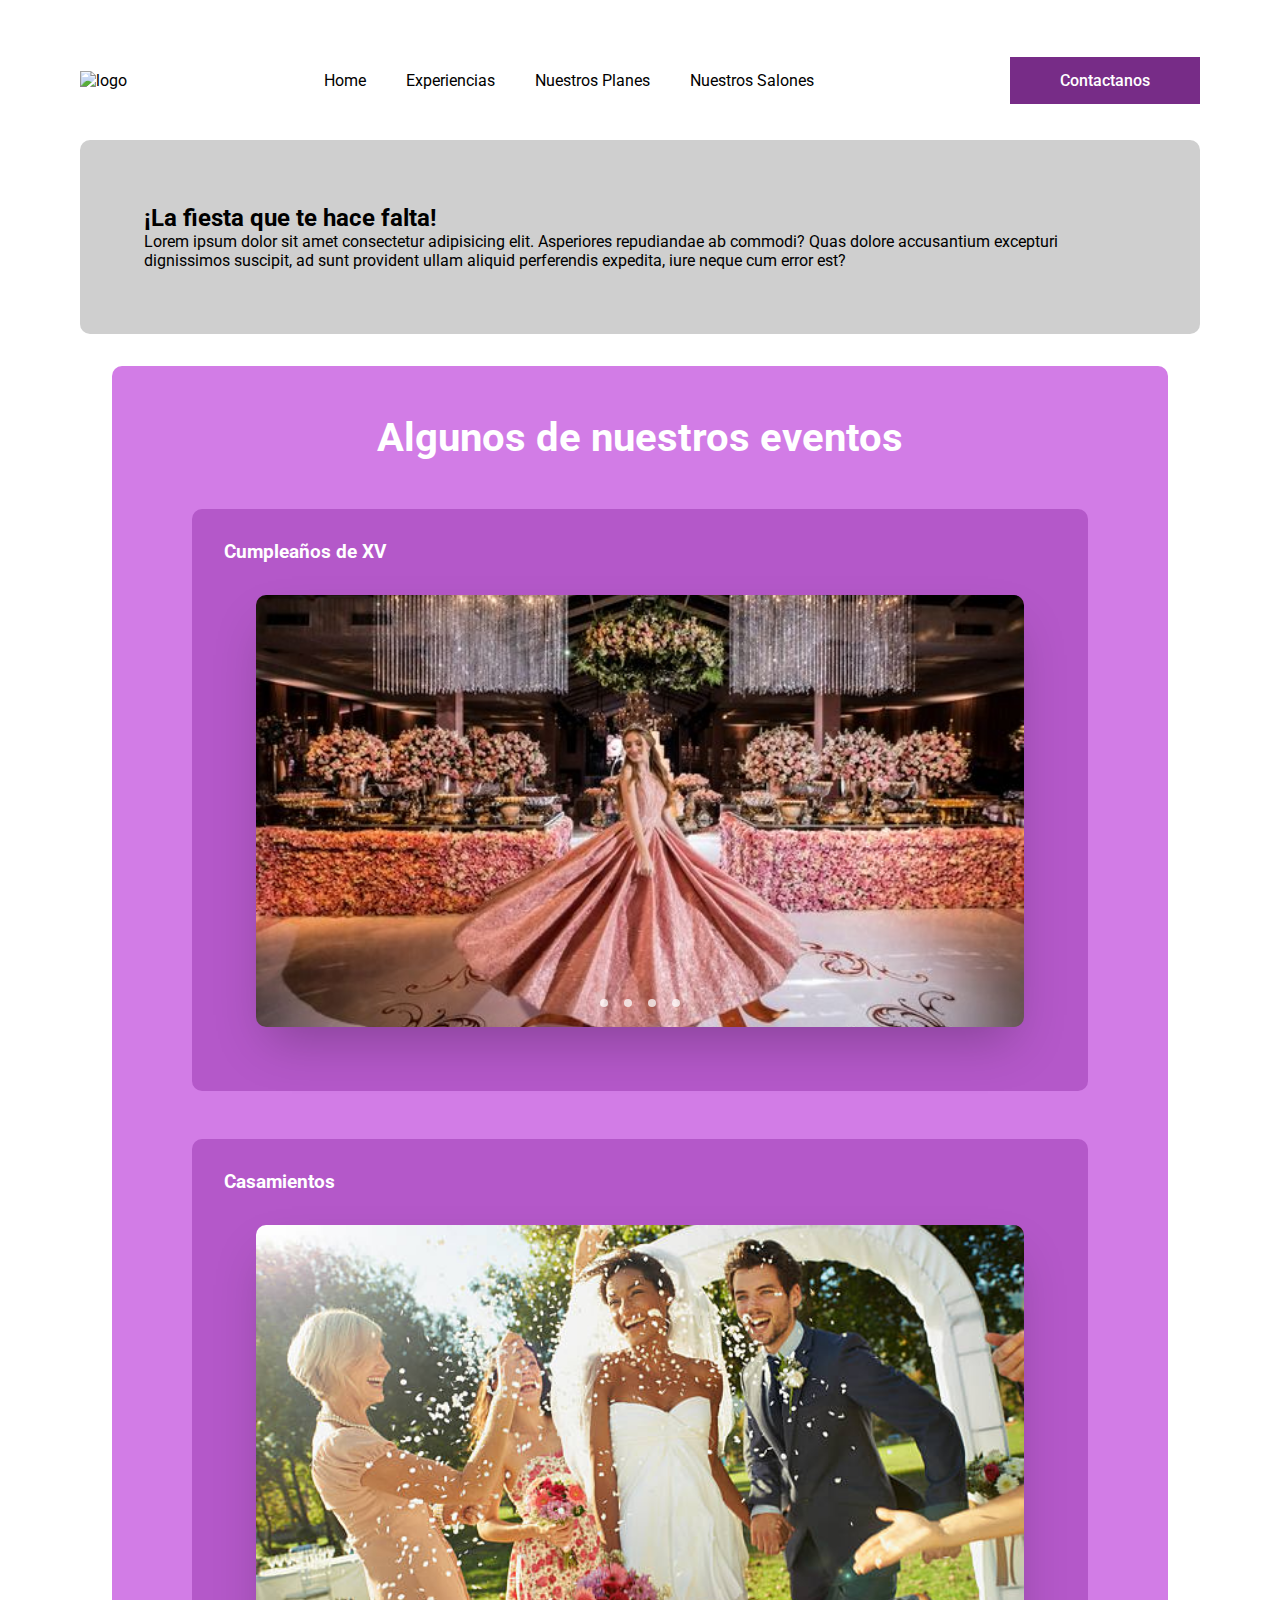
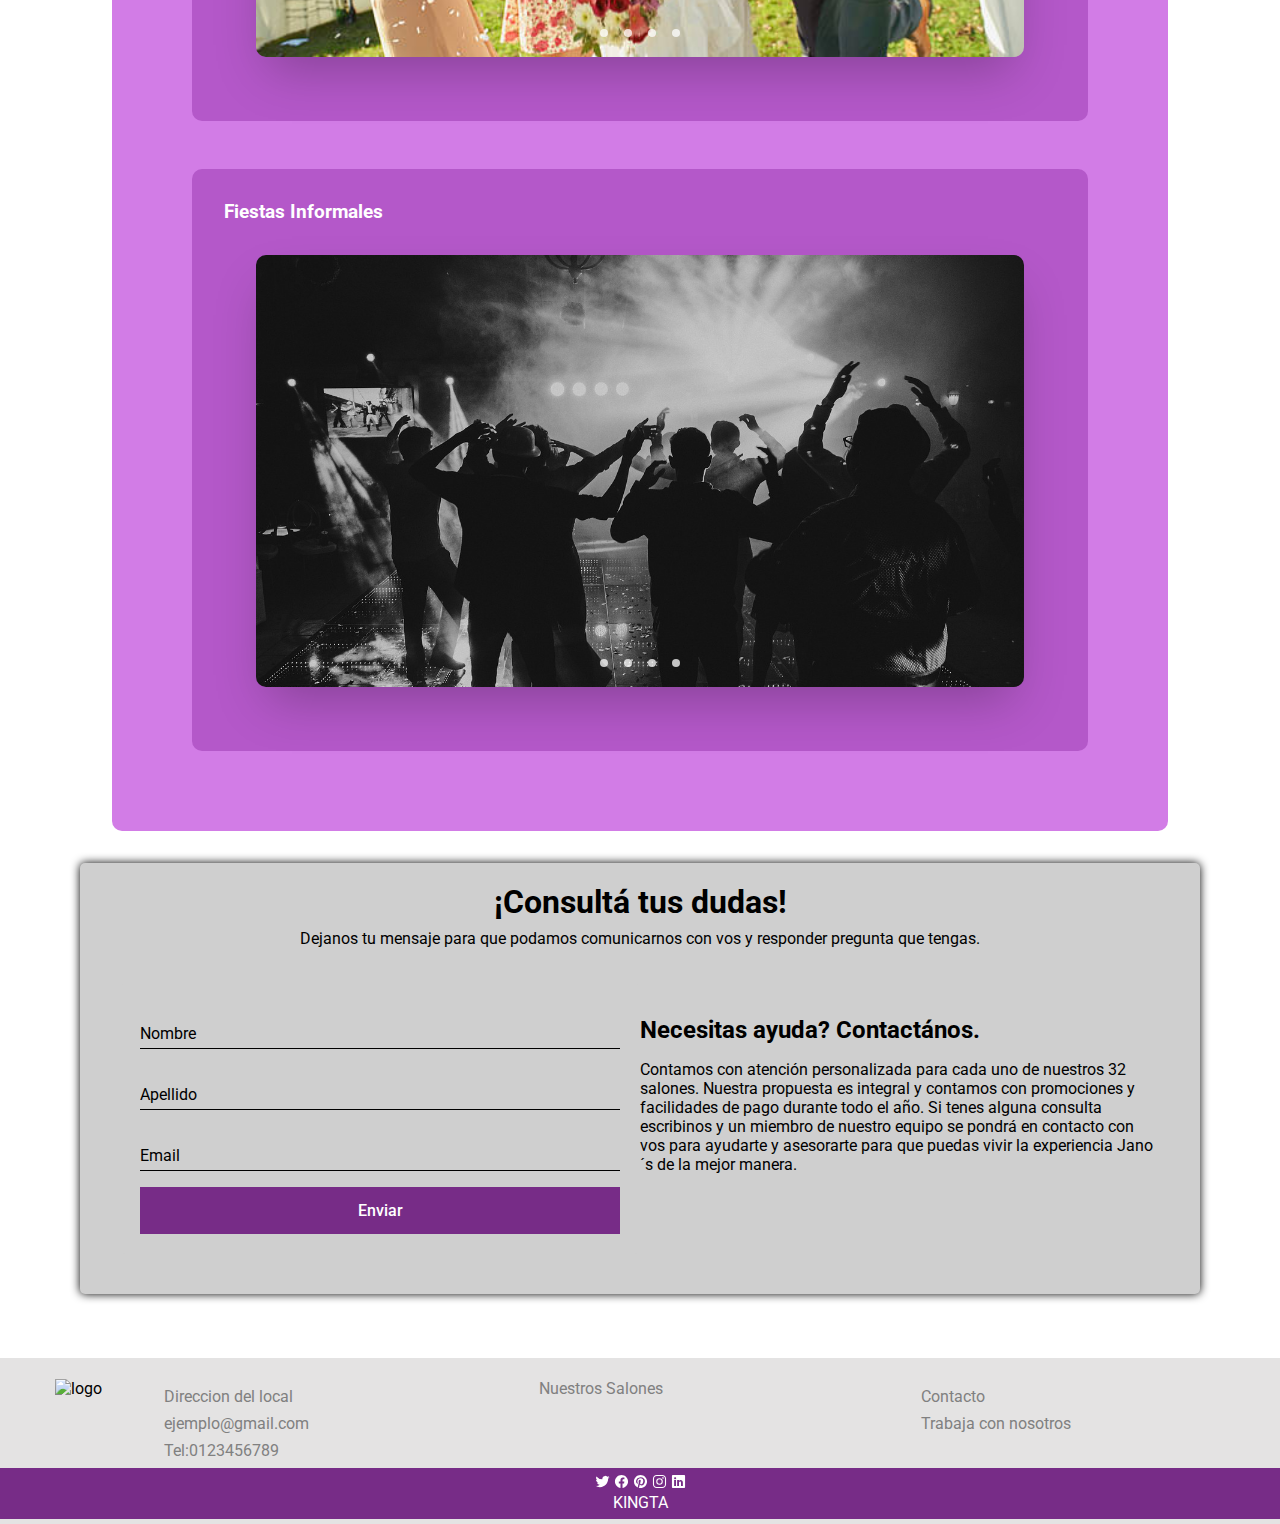
==== Proyecto 2 CaC/html/2.html @ 6ef2617f "Add files via upload" ====
<!DOCTYPE html>
<html lang="es">
<head>
    <meta charset="UTF-8">
    <meta http-equiv="X-UA-Compatible" content="IE=edge">
    <meta name="viewport" content="width=device-width, initial-scale=1.0">

    <link rel="stylesheet" href="../css/style.css">
    <link rel="stylesheet" href="../css/headeryfooter.css">
    <link rel="stylesheet" href="../css/formulario.css">
    <link rel="stylesheet" href="../css/styleEXP.css">

    <link rel="preconnect" href="https://fonts.googleapis.com">
    <link rel="preconnect" href="https://fonts.gstatic.com" crossorigin>
    <link href="https://fonts.googleapis.com/css2?family=Roboto:ital@1&display=swap" rel="stylesheet">
    <title>Kingta</title>
    <script src="https://kit.fontawesome.com/9b90b537f7.js" crossorigin="anonymous"></script>
</head>
<body>
    <header>
        <div class="container__header">

            <div class="logo">
                <img src="../img/logo2.png" alt="logo">
            </div>

            <div class="menu">
                <nav>
                    <ul>
                        <li><a href="index.html">Home</a></li>
                        <li><a href="2.html">Experiencias</a></li>
                        <li><a href="3.html">Nuestros Planes</a></li>
                        <li><a href="4.html">Nuestros Salones</a></li>
                    </ul>
                </nav>
            </div>
            <i class="fa-solid fa-bars" id="icon_menu"></i>
            <div class="header__register">
                <a href="#form" class="btn_header_register">Contactanos</a>
            </div>
        </div>
    </header>

<main>
    <div class="descripcion">
        <h2>¡La fiesta que te hace falta!</h2>
        <p>Lorem ipsum dolor sit amet consectetur adipisicing elit. Asperiores repudiandae ab commodi? Quas dolore accusantium excepturi dignissimos suscipit, ad sunt provident ullam aliquid perferendis expedita, iure neque cum error est?</p>
    </div>

    <div class="eventos-destacados">
        <h2>Algunos de nuestros eventos</h2>
        <div class="evento">
            <h3>Cumpleaños de XV</h3>
            <div class="container-slider">
                <div class="slider-wrapper">
                    <div class="slider2">
                        <img src="../img/xv/xv1.jpg" id="slide-1">
                        <img src="../img/xv/xv2.jpg" id="slide-2">
                        <img src="../img/xv/xv3.jpg" id="slide-3">
                        <img src="../img/xv/xv4.jpg" id="slide-4">
                    </div>
                    <div class="slider-nav">
                        <a href="#slide-1"></a>
                        <a href="#slide-2"></a>
                        <a href="#slide-3"></a>
                        <a href="#slide-4"></a>
                    </div>
                </div>
            </div>
        </div>

        <div class="evento">
            <h3>Casamientos</h3>
            <div class="container-slider">
                <div class="slider-wrapper">
                    <div class="slider2">
                        <img src="../img/casamiento/casamiento5.jpg" id="slide-5">
                        <img src="../img/casamiento/casamiento6.jpg" id="slide-6">
                        <img src="../img/casamiento/casamiento3.jpg" id="slide-7">
                        <img src="../img/casamiento/casamiento4.jpg" id="slide-8">
                    </div>
                    <div class="slider-nav">
                        <a href="#slide-5"></a>
                        <a href="#slide-6"></a>
                        <a href="#slide-7"></a>
                        <a href="#slide-8"></a>
                    </div>
                </div>
            </div>
        </div>

        <div class="evento">
            <h3>Fiestas Informales</h3>
            <div class="container-slider">
                <div class="slider-wrapper">
                    <div class="slider2">
                        <img src="../img/informal/informal6.jpg" id="slide-9">
                        <img src="../img/informal/informal5.jpg" id="slide-10">
                        <img src="../img/informal/informal4.jpeg" id="slide-11">
                        <img src="../img/informal/informal3.jpg" id="slide-12">
                    </div>
                    <div class="slider-nav">
                        <a href="#slide-9"></a>
                        <a href="#slide-10"></a>
                        <a href="#slide-11"></a>
                        <a href="#slide-12"></a>
                    </div>
                </div>
            </div>
        </div>

    </div>

<div class="form" id="form">
    <div class="titulo">
        <h2>¡Consultá tus dudas!</h2>
        <p>Dejanos tu mensaje para que podamos comunicarnos con vos y responder pregunta que tengas.</p>
    </div>
    <div class="form-class">
            <div class="container">
                <form class="formulario">
                    <input type="text" required>
                    <label class="lbl-nombre"><span class="text-nomb">Nombre</span></label>
                </form>
                <form class="formulario">
                    <input type="text" required>
                    <label class="lbl-nombre"><span class="text-nomb">Apellido</span></label>
                </form>
                <form class="formulario">
                    <input type="email" required>
                    <label class="lbl-nombre"><span class="text-nomb">Email</span></label>
                </form>
                <input type="button" class="btn_enviar_formulario" value="Enviar">
            </div>
        <div class="parrafo">
            <h3>Necesitas ayuda? Contactános.</h3>
            <p>Contamos con atención personalizada para cada uno de nuestros 32 salones. Nuestra propuesta es integral y contamos con promociones y facilidades de pago durante todo el año. Si tenes alguna consulta escribinos y un miembro de nuestro equipo se pondrá en contacto con vos para ayudarte y asesorarte para que puedas vivir la experiencia Jano´s de la mejor manera.</p>
        </div>
    </div>
</div>

</main>

<footer>
    <div class="info">
            <div class="logo-footer">
                <img src="../img/logo2.png" alt="logo">
            </div>
            <div class="info-local">
                <p>Direccion del local</p>
                <a href="mailto:ejemplo@gmail.com">ejemplo@gmail.com</a>
                <p>Tel:0123456789</p>
                <p></p>
            </div>

            <div class="info-local">
                <a href="4.html">Nuestros Salones</a>
            </div>

            <div class="info-local">
                <p><a href="#">Contacto</a></p>
                <p><a href="#">Trabaja con nosotros</a></p>
            </div>
    </div>    
        <div class="contacto-footer">
            <div class="redes">
                <a href="https://twitter.com/" target="_blank"><svg width="15" height="15" fill="#ffffff" viewBox="0 0 24 24" xmlns="http://www.w3.org/2000/svg">
                    <path d="M23.25 5.133a9.46 9.46 0 0 1-2.65.717 4.57 4.57 0 0 0 2.03-2.512c-.908.53-1.9.903-2.932 1.101A4.647 4.647 0 0 0 16.327 3c-2.55 0-4.615 2.034-4.615 4.542a4.37 4.37 0 0 0 .119 1.036A13.158 13.158 0 0 1 2.315 3.83a4.485 4.485 0 0 0-.627 2.283c0 1.574.821 2.967 2.062 3.782a4.57 4.57 0 0 1-2.1-.567v.056c0 2.204 1.595 4.036 3.704 4.454a4.752 4.752 0 0 1-1.216.159c-.291 0-.582-.028-.868-.085.587 1.805 2.294 3.118 4.315 3.155a9.356 9.356 0 0 1-6.835 1.88A13.063 13.063 0 0 0 7.816 21c8.501 0 13.146-6.923 13.146-12.928 0-.197-.006-.394-.015-.586a9.304 9.304 0 0 0 2.303-2.353Z"></path>
                </svg></a>
                <a href="https://facebook.com" target="_blank"><svg width="15" height="15" fill="#ffffff" viewBox="0 0 24 24" xmlns="http://www.w3.org/2000/svg">
                    <path fill-rule="evenodd" d="M22.5 12.063c0-5.799-4.702-10.5-10.5-10.5s-10.5 4.7-10.5 10.5c0 5.24 3.84 9.584 8.86 10.373v-7.337H7.692v-3.037h2.666V9.75c0-2.63 1.568-4.085 3.966-4.085 1.15 0 2.351.205 2.351.205v2.584h-1.324c-1.304 0-1.712.81-1.712 1.64v1.97h2.912l-.465 3.036H13.64v7.337c5.02-.788 8.859-5.131 8.859-10.373Z" clip-rule="evenodd"></path>
                </svg></a>
                <a href="https://pinterest.com" target="_blank"><svg width="15" height="15" fill="#ffffff" viewBox="0 0 24 24" xmlns="http://www.w3.org/2000/svg">
                    <path d="M12.002 1.5c-5.798 0-10.5 4.702-10.5 10.5 0 4.298 2.587 7.992 6.286 9.619-.028-.732-.005-1.613.183-2.41l1.35-5.723s-.338-.67-.338-1.66c0-1.556.9-2.718 2.025-2.718.957 0 1.416.717 1.416 1.575 0 .96-.614 2.395-.928 3.726-.263 1.116.557 2.02 1.66 2.02 1.987 0 3.327-2.554 3.327-5.582 0-2.302-1.551-4.022-4.369-4.022-3.182 0-5.17 2.377-5.17 5.03 0 .914.272 1.56.694 2.057.192.23.22.324.15.586-.052.193-.164.657-.216.844-.07.267-.286.361-.525.263-1.467-.6-2.151-2.203-2.151-4.013 0-2.981 2.517-6.558 7.504-6.558 4.008 0 6.647 2.902 6.647 6.014 0 4.12-2.292 7.196-5.667 7.196-1.134 0-2.198-.614-2.564-1.308 0 0-.61 2.419-.74 2.887-.22.811-.657 1.618-1.055 2.25.966.286 1.969.43 2.976.432 5.799 0 10.5-4.702 10.5-10.5C22.497 6.206 17.8 1.5 12.002 1.5Z"></path>
                </svg></a>
                <a href="https://instagram.com" target="_blank"><svg width="15" height="15" fill="#ffffff" viewBox="0 0 24 24" xmlns="http://www.w3.org/2000/svg">
                    <path d="M16.375 3.25a4.388 4.388 0 0 1 4.375 4.375v8.75a4.388 4.388 0 0 1-4.375 4.375h-8.75a4.389 4.389 0 0 1-4.375-4.375v-8.75A4.388 4.388 0 0 1 7.625 3.25h8.75Zm0-1.75h-8.75C4.256 1.5 1.5 4.256 1.5 7.625v8.75c0 3.369 2.756 6.125 6.125 6.125h8.75c3.369 0 6.125-2.756 6.125-6.125v-8.75c0-3.369-2.756-6.125-6.125-6.125Z"></path>
                    <path d="M17.688 7.625a1.313 1.313 0 1 1 0-2.625 1.313 1.313 0 0 1 0 2.625Z"></path>
                    <path d="M12 8.5a3.5 3.5 0 1 1 0 7 3.5 3.5 0 0 1 0-7Zm0-1.75a5.25 5.25 0 1 0 0 10.5 5.25 5.25 0 0 0 0-10.5Z"></path>
                </svg></a>
                <a href="https://linkedin.com" target="_blank"><svg width="15" height="15" fill="#ffffff" viewBox="0 0 24 24" xmlns="http://www.w3.org/2000/svg">
                    <path d="M20.82 1.5H3.294c-.957 0-1.794.69-1.794 1.635v17.566c0 .951.837 1.799 1.794 1.799h17.521c.963 0 1.685-.854 1.685-1.8V3.136c.006-.946-.722-1.635-1.68-1.635ZM8.01 19.005H5V9.65h3.01v9.354ZM6.61 8.228h-.022c-.963 0-1.586-.716-1.586-1.613C5.002 5.7 5.642 5 6.626 5c.984 0 1.587.695 1.608 1.614 0 .897-.624 1.613-1.625 1.613Zm12.395 10.777h-3.009V13.89c0-1.225-.438-2.063-1.526-2.063-.832 0-1.324.563-1.543 1.111-.082.197-.104.465-.104.739v5.328H9.815V9.65h3.008v1.301c.438-.623 1.122-1.52 2.713-1.52 1.975 0 3.469 1.301 3.469 4.108v5.465Z"></path>
                </svg></a>
            </div>
            <a href="index.html">KINGTA</a>
        </div>
</footer>

<script src="../js/script.js"></script>
</body>
</html>
---- Proyecto 2 CaC/css/style.css ----
html{
    scroll-behavior: smooth;
}

*{
    margin: 0;
    padding: 0;
    box-sizing: border-box;
    font-family: 'Roboto',Verdana, Geneva, Tahoma, sans-serif;
}

body{
    background: white;

}


/* portada y cover */

main{
    max-width: 1200px;
    height: calc(100vh+ 8000px);
    padding: 40px;
    margin: auto;

}

.cover{
    display: flex;
    justify-content: center;
    margin-top: 60px;
    background-color:rgb(210, 124, 230);
    padding: 30px;
    border-radius: 10px;
}

.text_cover{
    width: 40%;
}

.text_cover h1{
    font-size: 50px;
    color: white;
}

.text_cover p{
    font-size: 18px;
    margin-top: 40px;
    color: white;
}

.buttons_cover{
    display: flex;
    margin-top:40px ;

}

.btn_cover_register{
    padding: 14px 40px;
    border: none;
    background-color: rgb(119, 44, 135);
    color: white;
    font-weight: 500;
    font-size:16px;
    cursor: pointer;
    transition: background, color, 300ms;
}
.btn_cover_register:hover{
    background-color: rgb(140, 57, 158);
}

.btn_cover_readMore{
    padding: 14px 40px;
    border: none;
    background-color: rgb(119, 44, 135);
    color: white;
    font-weight: 500;
    font-size:16px;
    cursor: pointer;
    margin-left: 16px;
    transition: background, color, 300ms;
}
.btn_cover_readMore:hover{
    background-color: rgb(140, 57, 158);
}


.media__cover{
    width:60%;
}

.media__cover img{
    width:100%;
}

/* banner */

.container__banner{
    margin-top: 80px;
}

.banner{
    height: 250px;
    display: flex;
    align-items: center;
    background-color:rgb(174, 73, 197);
    position: relative;
}

.banner__icon-confetti{
    width: 35%;
    height: 100%;
}

#icon_confetti{
    width: 300px;
    margin-top: 20px;
    position: relative;
    filter: drop-shadow(-40px 0px 30px rgba(0,0,0,0.5));
}

.banner_text{
    width: 60%;
    position: relative;
    padding: 40px;
}

.banner_text h2{
    color: white;
    font-size: 32px;
    font-weight: 400;
}

.banner_text a{
    text-decoration: none;
    display: block;
    margin-top: 20px;
    color: white;
    font-size:16px;
    font-weight: bold;
    transition: color 300ms;
}

.banner_text a:hover{
    color: #69F1A1;
}

.banner__icon-bola{
    height: 100%;
    position: absolute;
    right: 10px;
    overflow: hidden;
}

#icon_bola{
    width: 300px;
    position: relative;
    margin-top: -100px;
    opacity: 0.8;
}

/* planes */

.planes{
    width: 90%;
    max-width: width 90px;
    margin: auto;
    height: 100vh;
    display: flex;
    justify-content: center;
    align-items: center;
    flex-wrap: wrap;
}

#foto{
    width: 100%;
    margin-top: 20px;
    margin-bottom: 10px;
}

.tabla{
    width:33%;
    height: 550px;
    margin: auto;
    border:1px solid pink;
    border-radius: 5px;
    box-shadow: 0px 0px 4px 0px #343759;
    padding: 60px;
    text-align: center;
    flex-grow: 1;
    color: white;
    background-color: rgb(210, 124, 230);;
}

.tabla>h2{
    font-size: 30px;
}

.tabla>h3{
    font-size: 20px;
    margin-bottom: 15px;
}

.tabla>p{
    display: block;
    margin-bottom: 15px;
}

.reserv{
    display:inline-block;
    width:150px;
    padding: 12px;
    background-color: rgb(119, 44, 135);
    text-decoration: none;
    border-radius: 100px;
    color: white;
    align-items: center;
    margin: auto;
    text-align: center;
    font-size: 14px;
    font-weight: 600;
    transition:color 300ms;
    cursor: pointer;
}

.reserv:hover{
    background-color:rgb(147, 66, 165);
    transform: scale(1.1);
    transition: 300ms all;
}

.tabla:hover{
    /* background-color:rgb(147, 66, 165); */
    transform: scale(1.1);
    transition: 300ms all;
}

@media (max-width:1100px){
    .container__header, main{
        padding: 20px;
    }

    #icon_menu{
        display:block;
        cursor: pointer;
        font-size: 24px;
    }

    .text_cover{
        width: 100%;
    }

    .btn_cover_register, .btn_cover_readMore{
        width: 50%;
        text-align: center;
        align-items: center;
        font-size: 12px;
    }

    .media__cover{
        display: none;
    } 
    
    .header__register{
        display: none;
    }

    .menu{
        position: absolute;
        right: 20px;
        top: 70px;
        overflow: hidden;
        z-index: 10;
        box-shadow: 0px 0px 30x -20px rgba(0,0,0,0.5);
        transition: all 300ms;
        height: 0px;
    }

    .menu nav ul{
        padding: 20px 0px;
        flex-direction: column;
        color: white;
        background-color: rgb(174, 73, 197);
    }
    .menu nav ul li{
        padding: 10px 40px;
        color: white;
    }

    .menu nav ul li a{
        color: white;
    }

    .mostrar_menu{
        /* js */
        height: 235px;
    }

    .text_cover h1{
        font-size: 40px;
    }

    .text_cover p{
        font-size: 16px;
    }

    .banner_text h2{
        font-size: 22px;
    }

    #icon_confetti{
        left: -10px;
    }

    .banner__icon-bola{
        right: -20px;
    }

    

}

@media (max-width:920px){
    .text_cover{
        width: 100%;
    }
    .btn_cover_register, .btn_cover_readMore{
        width: 50%;
        text-align: center;
        align-items: center;
        font-size: 12px;
    }

    .media__cover{
        display: none;
    }

    .banner{
        height: auto;
        flex-wrap: wrap;
    }

    #icon_bola{
        display: none;
    }

    #icon_confetti{
        left: 0;
    }

    .banner_text{
        width: 100%;
        margin-top: -50px;
    }

    .tabla{
        width: 99%;
        flex-direction: column;
        margin-bottom: 20px;
        height: auto;
    }

    .planes{
        margin-top: 20px;
        margin-bottom:10px;
        height: auto;
    }
    
    .form-class{
        flex-direction: column;
    }

    .container{
        width: 100%;
    }

    .parrafo{
        width: 100%;
    }

    .info{
        flex-direction: column;
    }

    .logo-footer{
        width: 100%;
    }

    .info-local{
        width: 100%;
    }

}
---- Proyecto 2 CaC/css/headeryfooter.css ----
header{
    height: 100px;
}

.container__header{
    max-width: 1200px;
    height: 100%;
    margin: auto;
    padding: 40px;
    padding-top: 80px;
    display: flex;
    justify-content: space-between;
    align-items: center;

}

.logo img{
    width:6rem;
}

.menu nav ul{
    display: flex;
    align-items: right;
}

.menu nav ul li{
    list-style: none;
    padding: 0px 20px;
    
}

.menu nav ul li a{
    font-size: 16px;
    text-decoration: none;
    color: #000;
    transition: opacity 300ms;
}

.menu nav ul li a:hover{
opacity: 0.6;

}

.btn_header_register{
    padding: 14px 50px;
    border: none;
    background:rgb(119, 44, 135);
    color:white;
    font-weight: 500;
    font-size:16px;
    cursor: pointer;
    transition: background, color, 300ms;
    text-decoration: none;
}

.btn_header_register:hover{
    background-color: rgb(140, 57, 158);

}

#icon_menu{
    display:none;
}

footer{
    margin-top: 1.5rem;
    padding-top: 5px;
    padding-bottom: 5px;
    width: 100%;
    flex-direction: column;
    background-color: rgb(228, 227, 227);
}

.logo-footer img{
    width:6rem;
    align-items: left;
    width: 25%;
}

.info{
    display: flex;
    justify-content:space-evenly;
    width: 100%;
    margin-top: 1rem;
}

.info-local{
    width: 25%;
    color: gray;
    font-size: 1rem
}
.info-local a:hover{
    color: black;
}
.info-local a{
    text-decoration: none;
    color: gray;
    margin: 0.5rem;
}
.info-local p{
    margin: 0.5rem;
}
.info-local p:hover{
    color:black;
}


.contacto-footer{
    background-color:rgb(119, 44, 135);
    color: white;
    text-align: center;
    padding: 0.4rem;
    flex-direction: column;
}
.contacto-footer a{
    text-decoration: none;
    color: white;
    flex-direction: column;
}
.redes{
    text-align: center;
}

@media (max-width:1100px){
    .container__header, main{
        padding: 20px;
    }

    #icon_menu{
        display:block;
        cursor: pointer;
        font-size: 24px;
    }

    .text_cover{
        width: 100%;
    }

    .btn_cover_register, .btn_cover_readMore{
        width: 50%;
        text-align: center;
        align-items: center;
        font-size: 12px;
    }

    .media__cover{
        display: none;
    } 
    
    .header__register{
        display: none;
    }

    .menu{
        position: absolute;
        right: 20px;
        top: 70px;
        overflow: hidden;
        z-index: 10;
        box-shadow: 0px 0px 30x -20px rgba(0,0,0,0.5);
        transition: all 300ms;
        height: 0px;
    }

    .menu nav ul{
        padding: 20px 0px;
        flex-direction: column;
        color: white;
        background-color: rgb(174, 73, 197);
    }
    .menu nav ul li{
        padding: 10px 40px;
        color: white;
    }

    .menu nav ul li a{
        color: white;
    }

    .mostrar_menu{
        /* js */
        height: 235px;
    }

    .text_cover h1{
        font-size: 40px;
    }

    .text_cover p{
        font-size: 16px;
    }

    .banner_text h2{
        font-size: 22px;
    }

    #icon_confetti{
        left: -10px;
    }

    .banner__icon-bola{
        right: -20px;
    }

    

}

@media (max-width:920px){
    .text_cover{
        width: 100%;
    }
    .btn_cover_register, .btn_cover_readMore{
        width: 50%;
        text-align: center;
        align-items: center;
        font-size: 12px;
    }

    .media__cover{
        display: none;
    }

    .banner{
        height: auto;
        flex-wrap: wrap;
    }

    #icon_bola{
        display: none;
    }

    #icon_confetti{
        left: 0;
    }

    .banner_text{
        width: 100%;
        margin-top: -50px;
    }

    .tabla{
        width: 99%;
        flex-direction: column;
        margin-bottom: 20px;
        height: auto;
    }

    .planes{
        margin-top: 20px;
        margin-bottom:10px;
        height: auto;
    }
    
    .form-class{
        flex-direction: column;
    }

    .container{
        width: 100%;
    }

    .parrafo{
        width: 100%;
    }

    .info{
        flex-direction: column;
    }

    .logo-footer{
        width: 100%;
    }

    .info-local{
        width: 100%;
    }

}
---- Proyecto 2 CaC/css/formulario.css ----
/* <!-- FORMULARIO --> */

.form{
    display: flex;
    background-color:rgb(207, 207, 207);
    padding: 20px;
    border-radius: 5px;
    width: 100%;
    box-shadow: 0 0 10px black;
    border-radius: 5px;
    flex-direction: column;
}

.form-class{
    display: flex;
    background-color:rgb(207, 207, 207);
    padding: 20px;
    width: 100%;
    margin-top: 1rem;
}

.container{
    display: flex;
    background-color:rgb(207, 207, 207);
    padding: 20px;
    border-radius: 5px;
    width: 50%;
    flex-direction: column;
}

.titulo{
    color: black;
    text-align: center;
    width: 100%;
    height: 100%;
    text-align: center;
    margin-bottom: 0;
    background-color:rgb(207, 207, 207);
}
.titulo h2{
    font-size:2rem;
    margin-bottom: 0.5rem;
}

.formulario{
    width: 100%;
    height: 100%;
    display: flex;
    position: relative;
    overflow: hidden;
    background-color: rgb(207, 207, 207);
    margin-bottom: 1rem;
}

.formulario input {
    width: 100%;
    height: 100%;
    background: none;
    color: black;
    padding-top: 20px;
    border:none;
    outline: 0px;
    margin-top: 10px;
}

.formulario .lbl-nombre{
    position: absolute;
    bottom: 0%;
    left: 0;
    width: 100%;
    height: 100%;
    pointer-events: none;
    border-bottom: 1px solid black;

}

.formulario .lbl-nombre:after{
    content: '';
    position: absolute;
    bottom: -1px;
    left: 0;
    width: 100%;
    height: 100%;
    border-bottom: 1px solid rgb(212, 95, 240);
    transform: translateX(-100%);
    transition: all 0.3s ease;

}

.text-nomb{
    position: absolute;
    bottom: 5px;
    left: 0;
    transition: all 0.3s ease;
    color: black;
}

.formulario input:focus + .lbl-nombre .text-nomb,.formulario input:valid + .lbl-nombre .text-nomb{
    transform: translateY(-150%);
    font-size:14px;
    color:rgb(212, 95, 240);
}

.formulario input:focus + .lbl-nombre::after,.formulario input:valid + .lbl-nombre::after{
    transform: translateX(0%);
}

.btn_enviar_formulario{
    padding: 14px 50px;
    border: none;
    background:rgb(119, 44, 135);
    color:white;
    font-weight: 500;
    font-size:16px;
    cursor: pointer;
    transition: background, color, 300ms;
}

.btn_enviar_formulario:hover{
    background-color: rgb(140, 57, 158);
}

.parrafo{
    width: 50%;
    color: black;
}

.parrafo h3{
    margin-bottom: 1rem;
    font-size: 1.5rem;
    margin-top: 2rem;
}

@media (max-width:1100px){
    .container__header, main{
        padding: 20px;
    }

    #icon_menu{
        display:block;
        cursor: pointer;
        font-size: 24px;
    }

    .text_cover{
        width: 100%;
    }

    .btn_cover_register, .btn_cover_readMore{
        width: 50%;
        text-align: center;
        align-items: center;
        font-size: 12px;
    }

    .media__cover{
        display: none;
    } 
    
    .header__register{
        display: none;
    }

    .menu{
        position: absolute;
        right: 20px;
        top: 70px;
        overflow: hidden;
        z-index: 10;
        box-shadow: 0px 0px 30x -20px rgba(0,0,0,0.5);
        transition: all 300ms;
        height: 0px;
    }

    .menu nav ul{
        padding: 20px 0px;
        flex-direction: column;
        color: white;
        background-color: rgb(174, 73, 197);
    }
    .menu nav ul li{
        padding: 10px 40px;
        color: white;
    }

    .menu nav ul li a{
        color: white;
    }

    .mostrar_menu{
        /* js */
        height: 235px;
    }

    .text_cover h1{
        font-size: 40px;
    }

    .text_cover p{
        font-size: 16px;
    }

    .banner_text h2{
        font-size: 22px;
    }

    #icon_confetti{
        left: -10px;
    }

    .banner__icon-bola{
        right: -20px;
    }

    

}

@media (max-width:920px){
    .text_cover{
        width: 100%;
    }
    .btn_cover_register, .btn_cover_readMore{
        width: 50%;
        text-align: center;
        align-items: center;
        font-size: 12px;
    }

    .media__cover{
        display: none;
    }

    .banner{
        height: auto;
        flex-wrap: wrap;
    }

    #icon_bola{
        display: none;
    }

    #icon_confetti{
        left: 0;
    }

    .banner_text{
        width: 100%;
        margin-top: -50px;
    }

    .tabla{
        width: 99%;
        flex-direction: column;
        margin-bottom: 20px;
        height: auto;
    }

    .planes{
        margin-top: 20px;
        margin-bottom:10px;
        height: auto;
    }
    
    .form-class{
        flex-direction: column;
    }

    .container{
        width: 100%;
    }

    .parrafo{
        width: 100%;
    }

    .info{
        flex-direction: column;
    }

    .logo-footer{
        width: 100%;
    }

    .info-local{
        width: 100%;
    }

}
---- Proyecto 2 CaC/css/styleEXP.css ----
.descripcion{
    width: 100%;
    height: 100%;
    padding: 4rem;
    background-color: rgb(207, 207, 207);
    border-radius: 10px;
}

.eventos-destacados{
    background-color: rgb(210, 124, 230);;
    padding: 2rem;
    margin: 2rem;
    border-radius: 10px;
    color: white;
}

.evento{
    background-color: rgb(180, 88, 201);
    margin: 3rem;
    padding: 2rem;
    border-radius: 10px;
}

.eventos-destacados h2{
    text-align: center;
    font-size: 2.5rem;
    margin: 1rem;
}

.slider{
    width: 50rem;
    height:auto;
    margin: 3rem auto 2rem;
    overflow: hidden;
}

.slider ul{
    display: flex;
    padding: 0;
    width: 400%;
    animation: slide 16s infinite alternate ease-in-out;
}

.slider li{
    list-style: none;
    width: 100%;
}

.slider img{
    width: 100%;
}

/* slider 2 */
.container-slider{
    padding: 2rem;
}

.slider-wrapper{
    position: relative;
    max-width:48rem;
    margin: 0 auto;
}

.slider2{
    display: flex;
    aspect-ratio: 16 / 9;
    overflow-x: auto;
    scroll-snap-type: x mandatory;
    scroll-behavior: smooth;
    box-shadow: 0 1.5rem 3rem -0.75rem hsla(0,0%,0%,0.25);
    border-radius: 10px;
    overflow: hidden;
    
}

.slider2 img{
    flex: 1 0 100%;
    scroll-snap-align: start;
    object-fit: cover;
    
}

.slider-nav{
    display: flex;
    column-gap: 1rem;
    position: absolute;
    bottom: 1.25rem;
    left: 50%;
    transform: translateX(-50%);
    z-index: 1;
    
}

.slider-nav a{
    width: 0.5rem;
    height: 0.5rem;
    border-radius: 50%;
    background-color: white;
    opacity: 0.75;
    transition: opacity ease 250ms;
}

.slider-nav a:hover{
    opacity: 1;

}

@keyframes slide {
    0%{margin-left:0%;}
    25%{margin-left:0%;}
    
    30%{margin-left:-100%;}
    50%{margin-left:-100%;}

    55%{margin-left:-200%;}
    75%{margin-left:-200%;}

    80%{margin-left:-300%;}
    100%{margin-left:-300%;}

}
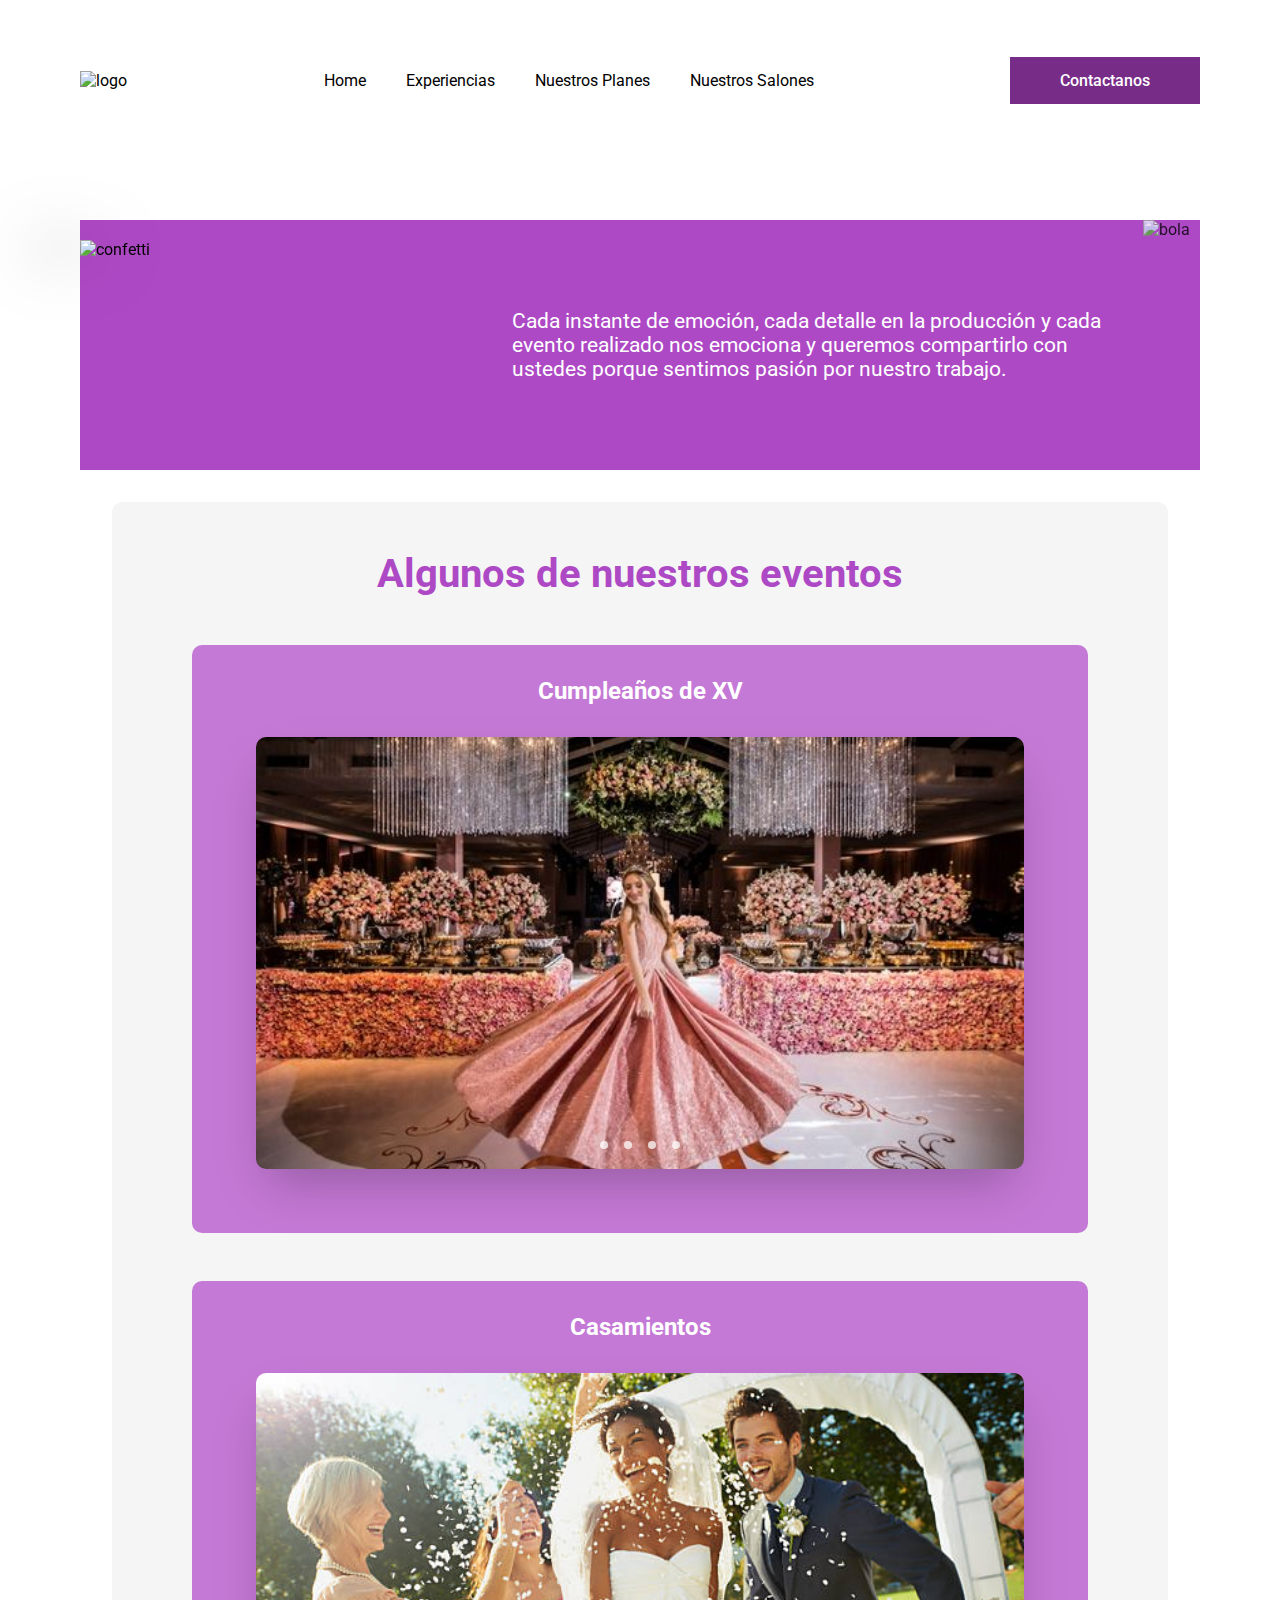
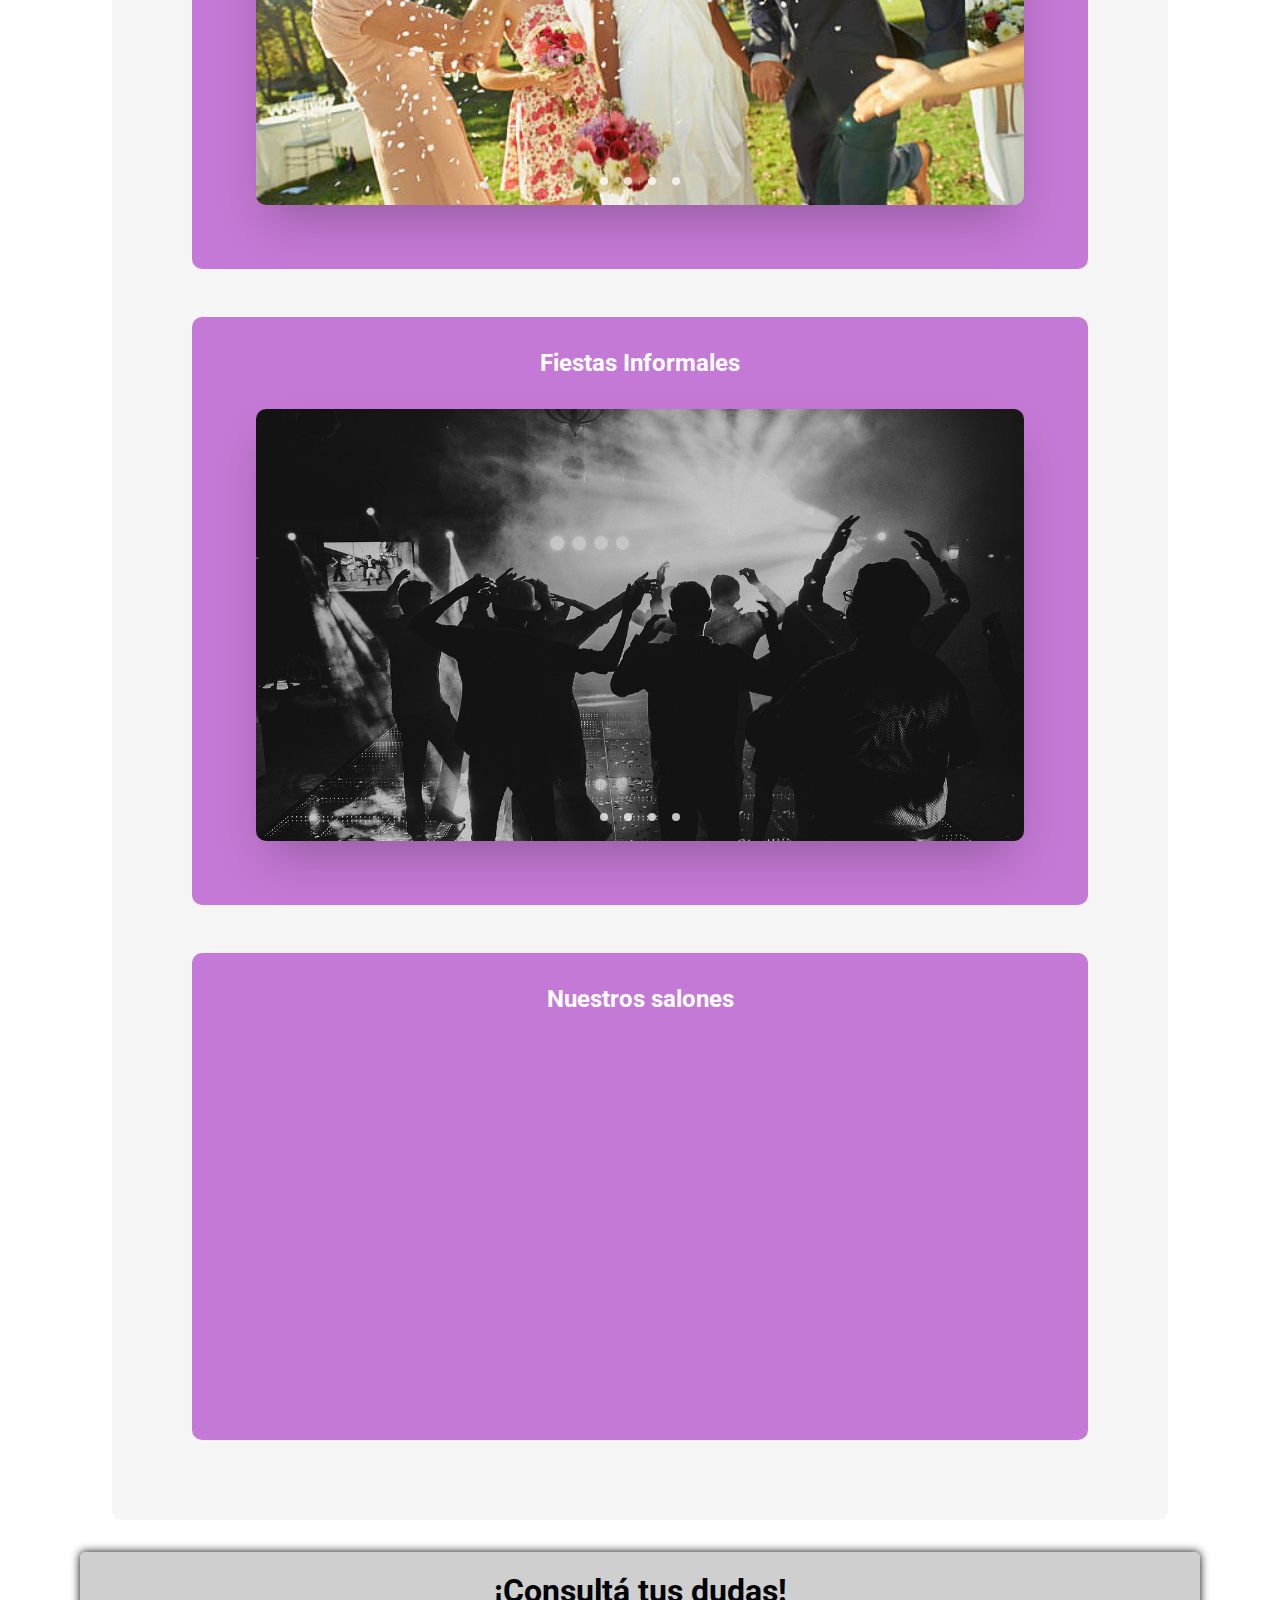
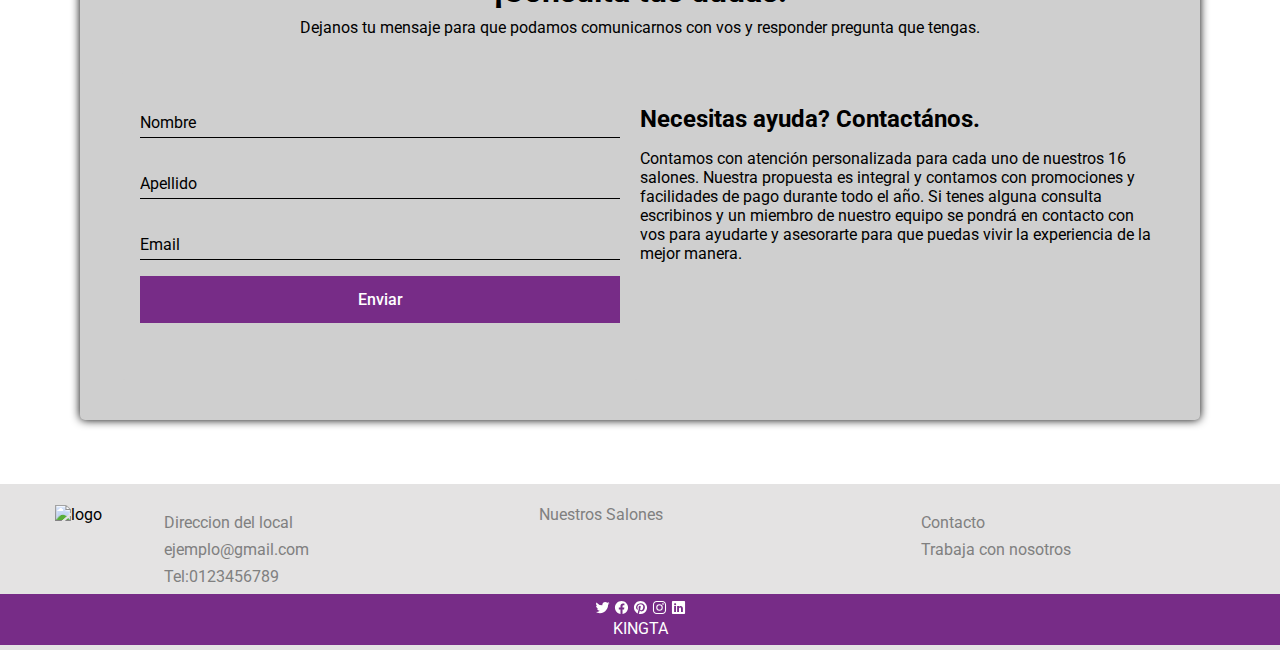
==== commit 028d304c: "Add files via upload" ====
--- a/Proyecto 2 CaC/html/2.html
+++ b/Proyecto 2 CaC/html/2.html
@@ -42,9 +42,18 @@
     </header>
 
 <main>
-    <div class="descripcion">
-        <h2>¡La fiesta que te hace falta!</h2>
-        <p>Lorem ipsum dolor sit amet consectetur adipisicing elit. Asperiores repudiandae ab commodi? Quas dolore accusantium excepturi dignissimos suscipit, ad sunt provident ullam aliquid perferendis expedita, iure neque cum error est?</p>
+    <div class="container__banner">
+        <div class="banner">
+            <div class="banner__icon-confetti">
+                <img src="../img/confetti.png" id="icon_confetti" alt="confetti">
+            </div>
+            <div class="banner__icon-bola">
+                <img src="../img/perspective_matte-48-128x128.png" id="icon_bola" alt="bola">
+            </div>
+            <div class="banner_text">
+                <h2>Cada instante de emoción, cada detalle en la producción y cada evento realizado nos emociona y queremos compartirlo con ustedes porque sentimos pasión por nuestro trabajo.</h2>                   
+            </div>
+        </div>
     </div>
 
     <div class="eventos-destacados">
@@ -109,35 +118,46 @@
             </div>
         </div>
 
+        <div class="evento">
+            <h3>Nuestros salones</h3>
+            <div class="container-video">
+                <iframe width="560" height="315" src="https://www.youtube.com/embed/kyEVgBR5OAY?start=4" title="YouTube video player" frameborder="0" allow="accelerometer; autoplay; clipboard-write; encrypted-media; gyroscope; picture-in-picture; web-share" allowfullscreen></iframe>
+            </div>
+        </div>
+
     </div>
 
-<div class="form" id="form">
-    <div class="titulo">
-        <h2>¡Consultá tus dudas!</h2>
-        <p>Dejanos tu mensaje para que podamos comunicarnos con vos y responder pregunta que tengas.</p>
+    <div class="form" id="form">
+        <div class="titulo">
+            <h2>¡Consultá tus dudas!</h2>
+            <p>Dejanos tu mensaje para que podamos comunicarnos con vos y responder pregunta que tengas.</p>
+        </div>
+        <div class="form-class">
+            <div class="container">
+                <form action="" id="form" class="formulario">
+                    <div class="formulario">
+                        <input type="text" required>
+                        <label class="lbl-nombre"><span class="text-nomb">Nombre</span></label>
+                    </div>
+                    <div class="formulario">
+                        <input type="text" required>
+                        <label class="lbl-nombre"><span class="text-nomb">Apellido</span></label>
+                    </div>
+                    <div class="formulario">
+                        <input type="email" id="mail" required>
+                        <label class="lbl-nombre"><span class="text-nomb">Email</span></label>
+                    </div>
+                    <button type="submit" class="btn_enviar_formulario" id="mandar">Enviar</button>
+                    <!-- <input type="button" class="btn_enviar_formulario" id="mandar" value="Enviar"> -->
+                    <p class="warnings" id="warnings"></p>
+                </form>
+            </div>
+            <div class="parrafo">
+                <h3>Necesitas ayuda? Contactános.</h3>
+                <p>Contamos con atención personalizada para cada uno de nuestros 16 salones. Nuestra propuesta es integral y contamos con promociones y facilidades de pago durante todo el año. Si tenes alguna consulta escribinos y un miembro de nuestro equipo se pondrá en contacto con vos para ayudarte y asesorarte para que puedas vivir la experiencia de la mejor manera.</p>
+            </div>
+        </div>
     </div>
-    <div class="form-class">
-            <div class="container">
-                <form class="formulario">
-                    <input type="text" required>
-                    <label class="lbl-nombre"><span class="text-nomb">Nombre</span></label>
-                </form>
-                <form class="formulario">
-                    <input type="text" required>
-                    <label class="lbl-nombre"><span class="text-nomb">Apellido</span></label>
-                </form>
-                <form class="formulario">
-                    <input type="email" required>
-                    <label class="lbl-nombre"><span class="text-nomb">Email</span></label>
-                </form>
-                <input type="button" class="btn_enviar_formulario" value="Enviar">
-            </div>
-        <div class="parrafo">
-            <h3>Necesitas ayuda? Contactános.</h3>
-            <p>Contamos con atención personalizada para cada uno de nuestros 32 salones. Nuestra propuesta es integral y contamos con promociones y facilidades de pago durante todo el año. Si tenes alguna consulta escribinos y un miembro de nuestro equipo se pondrá en contacto con vos para ayudarte y asesorarte para que puedas vivir la experiencia Jano´s de la mejor manera.</p>
-        </div>
-    </div>
-</div>
 
 </main>
 
--- a/Proyecto 2 CaC/css/style.css
+++ b/Proyecto 2 CaC/css/style.css
@@ -34,9 +34,9 @@
     border-radius: 10px;
 }
 
-.text_cover{
+/* .text_cover{
     width: 40%;
-}
+} */
 
 .text_cover h1{
     font-size: 50px;
@@ -45,7 +45,7 @@
 
 .text_cover p{
     font-size: 18px;
-    margin-top: 40px;
+    margin-top: 10px;
     color: white;
 }
 
@@ -79,15 +79,18 @@
     cursor: pointer;
     margin-left: 16px;
     transition: background, color, 300ms;
-}
+    text-decoration: none;
+}
+
 .btn_cover_readMore:hover{
     background-color: rgb(140, 57, 158);
 }
 
 
-.media__cover{
+/* .media__cover{
     width:60%;
-}
+    justify-content: center;
+} */
 
 .media__cover img{
     width:100%;
@@ -127,7 +130,7 @@
 
 .banner_text h2{
     color: white;
-    font-size: 32px;
+    font-size: 1.3rem;
     font-weight: 400;
 }
 
--- a/Proyecto 2 CaC/css/formulario.css
+++ b/Proyecto 2 CaC/css/formulario.css
@@ -50,6 +50,19 @@
     overflow: hidden;
     background-color: rgb(207, 207, 207);
     margin-bottom: 1rem;
+    flex-direction:column;
+
+}
+
+.grupo{
+    width: 100%;
+    height: 100%;
+    display: flex;
+    position: relative;
+    overflow: hidden;
+    background-color: rgb(207, 207, 207);
+    margin-bottom: 1rem;
+    flex-direction:column;
 }
 
 .formulario input {
@@ -61,6 +74,7 @@
     border:none;
     outline: 0px;
     margin-top: 10px;
+    flex-direction:column;
 }
 
 .formulario .lbl-nombre{
@@ -71,7 +85,7 @@
     height: 100%;
     pointer-events: none;
     border-bottom: 1px solid black;
-
+    flex-direction:column;
 }
 
 .formulario .lbl-nombre:after{
@@ -131,6 +145,14 @@
     margin-top: 2rem;
 }
 
+.warnings{
+    width:12.5rem;
+    text-align: center;
+    margin: auto;
+    color: black(140, 57, 158);
+    padding-top: 1.3rem;
+}
+
 @media (max-width:1100px){
     .container__header, main{
         padding: 20px;
--- a/Proyecto 2 CaC/css/styleEXP.css
+++ b/Proyecto 2 CaC/css/styleEXP.css
@@ -7,24 +7,30 @@
 }
 
 .eventos-destacados{
-    background-color: rgb(210, 124, 230);;
+    background-color: whitesmoke;
     padding: 2rem;
     margin: 2rem;
     border-radius: 10px;
-    color: white;
-}
-
-.evento{
-    background-color: rgb(180, 88, 201);
-    margin: 3rem;
-    padding: 2rem;
-    border-radius: 10px;
+    color: rgb(174, 73, 197);
 }
 
 .eventos-destacados h2{
     text-align: center;
     font-size: 2.5rem;
     margin: 1rem;
+}
+
+.evento{
+    background-color: rgb(197, 121, 214);
+    color: white;
+    margin: 3rem;
+    padding: 2rem;
+    border-radius: 10px;
+}
+
+.evento h3{
+    font-size: 1.5rem;
+    text-align: center;
 }
 
 .slider{
@@ -119,6 +125,11 @@
     100%{margin-left:-300%;}
 
 }
+.container-video{
+    display: flex;
+    justify-content: center;
+    padding: 40px;
+}
 
 
 
